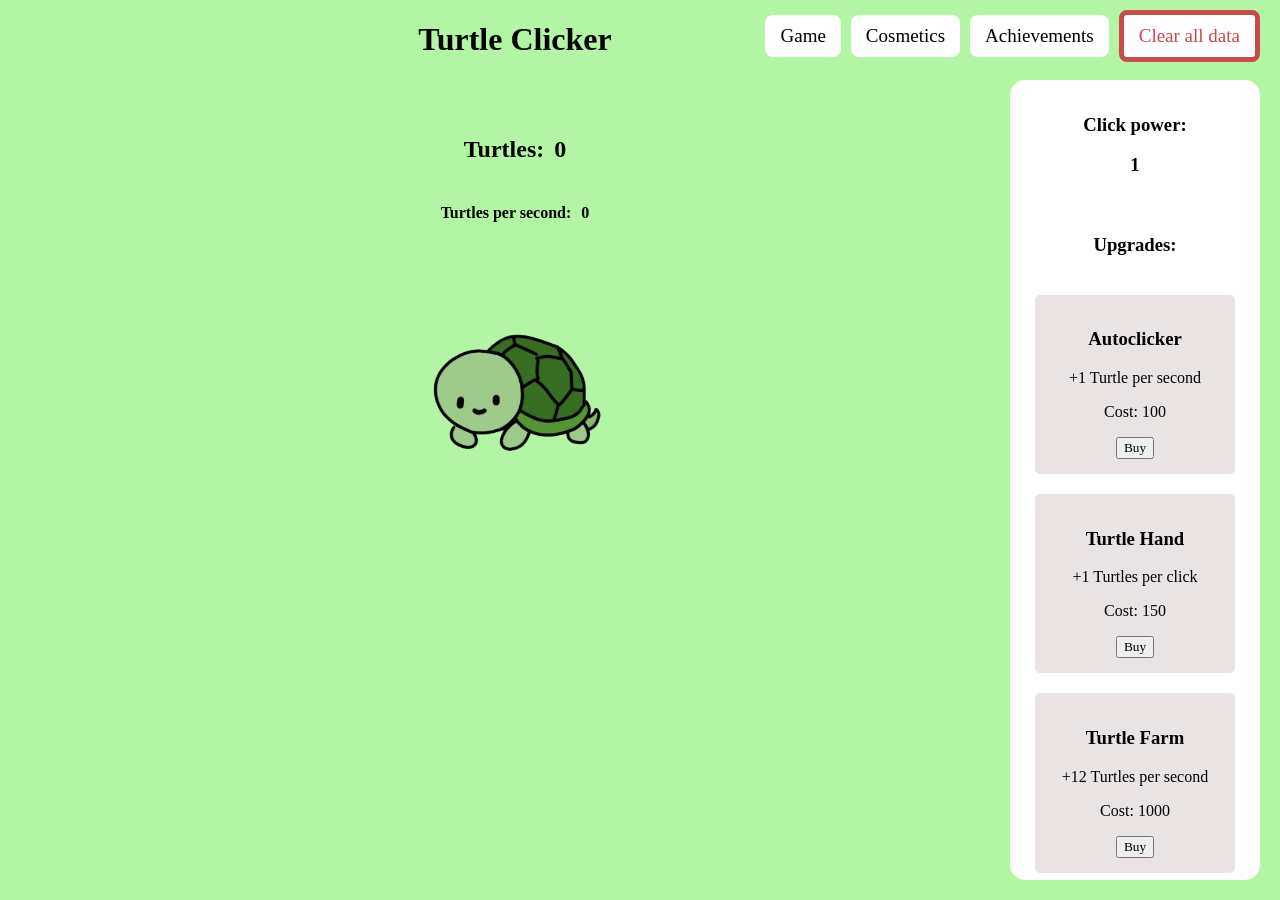
==== index.html @ b0704640 "Update index.html" ====
<!doctype html>
<html lang="en">
  <head>
    <meta charset="UTF-8" />
    <meta name="viewport" content="width=device-width, initial-scale=1.0" />
    <title>Turtle Clicker🐢</title>
    <link rel="stylesheet" href="style.css" />
    <script src="script.js" defer></script>
  </head>
  <body>
    <h1 id="mainTitleText">Turtle Clicker</h1>
    <div id="mainMenu">
      <a class="gameButtonMenu" href="index.html">Game</a>

      <a id="skinsButtonMenu" href="cosmetics.html">Cosmetics</a>

      <a id="achievementsButtonMenu" href="achievements.html">Achievements</a>
      <button id="clearAllData">Clear all data</button>
    </div>
    <br />
    <br />
    <div id="score">
      <h2>Turtles:</h2>
      <h2 id="scoreText">0</h2>
    </div>
    <div id="tps">
      <h4>Turtles per second:</h4>
      <h4 id="tpsText">0</h4>
    </div>

    <img src="mainTurtle.png" alt="A turtle" id="turtle" />

    <div id="upgradesMenu">
      <div id="clickPower">
        <h3>Click power:</h3>
        <h3 id="clickPowerText">1</h3>
      </div>

      <h3>Upgrades:</h3>

      <div class="upgrade" id="upgrade1">
        <h3>Autoclicker</h3>
        <p>+1 Turtle per second</p>
        <p id="upgrade1Cost">Cost: 100</p>
        <button id="buy1">Buy</button>
      </div>

      <div class="upgrade" id="upgrade2">
        <h3>Turtle Hand</h3>
        <p>+1 Turtles per click</p>
        <p id="upgrade2Cost">Cost: 150</p>
        <button id="buy2">Buy</button>
      </div>
      <div class="upgrade" id="upgrade3">
        <h3>Turtle Farm</h3>
        <p>+12 Turtles per second</p>
        <p id="upgrade3Cost">Cost: 1000</p>
        <button id="buy3">Buy</button>
      </div>

      <div class="upgrade" id="upgrade4">
        <h3>Turtle Glove</h3>
        <p>+6 Turtles per click</p>
        <p id="upgrade4Cost">Cost: 1250</p>
        <button id="buy4">Buy</button>
      </div>

      <div class="upgrade" id="upgrade5">
        <h3>Turtle Factory</h3>
        <p>+80 Turtles per second</p>
        <p id="upgrade5Cost">Cost: 13000</p>
        <button id="buy5">Buy</button>
      </div>

      <div class="upgrade" id="upgrade6">
        <h3>Rich Hand</h3>
        <p>+12 Turtles per click</p>
        <p id="upgrade6Cost">Cost: 20000</p>
        <button id="buy6">Buy</button>
      </div>

      <div class="upgrade" id="upgrade5">
        <h3>Turtle Power Plant</h3>
        <p>+125 Turtles per second</p>
        <p id="upgrade5Cost">Cost: 40000</p>
        <button id="buy5">Buy</button>
      </div>

      <div class="upgrade" id="upgrade6">
        <h3>Rich Hand</h3>
        <p>+12 Turtles per click</p>
        <p id="upgrade6Cost">Cost: 20000</p>
        <button id="buy6">Buy</button>
      </div>
    </div>
  </body>
</html>
---- style.css ----
html * {
  font-family:
    Comfortaa,
    Arial Rounded MT Bold;
  box-sizing: border-box;
}

body {
  background-color: #b2f5a4;
  padding-right: 250px;
}

a {
  color: black;
  text-decoration: none;
}

#mainTitleText {
  color: black;
  text-align: center;
}

#mainMenu {
  font-size: 19px;

  display: flex;
  justify-content: center;
  align-items: center;
  gap: 10px;

  position: absolute;
  top: 10px;
  right: 20px;
}

#mainMenu a {
  display: inline-block;
  padding: 10px 15px;
  background-color: white;
  border-radius: 8px;
}

#clearAllData {
  display: inline-block;
  border-radius: 8px;
  padding: 10px 15px;
  border: 5px solid rgb(203, 72, 72);

  background-color: white;
  font-size: 19px;
  color: rgb(203, 72, 72);
}

#score,
#tps {
  display: flex;
  justify-content: center;
  align-items: center;
  gap: 10px;
}

#turtle {
  display: block;
  width: 250px;
  height: auto;
  margin: 20px auto;
  cursor: pointer;
  transition: transform 0.1s ease;
}

#turtle:active {
  transform: scale(0.85);
}

#upgradesMenu {
  position: fixed;
  top: 80px;
  right: 20px;
  bottom: 20px;

  width: 250px;
  padding: 15px;
  gap: 20px;

  background-color: white;
  border-radius: 15px;

  justify-content: flex-start;
  align-items: center;
  text-align: center;

  display: flex;
  flex-direction: column;

  overflow-y: auto;
}

.upgrade {
  flex-direction: column;
  align-items: center;
  width: 200px;
  padding: 15px;

  border-radius: 5px;
  background-color: rgb(233, 227, 227);
}

@media (max-width: 700px) {
  #mainMenu {
    position: static;
    flex-wrap: wrap;
    margin: 10px auto;
    font-size: 15px;
  }
}
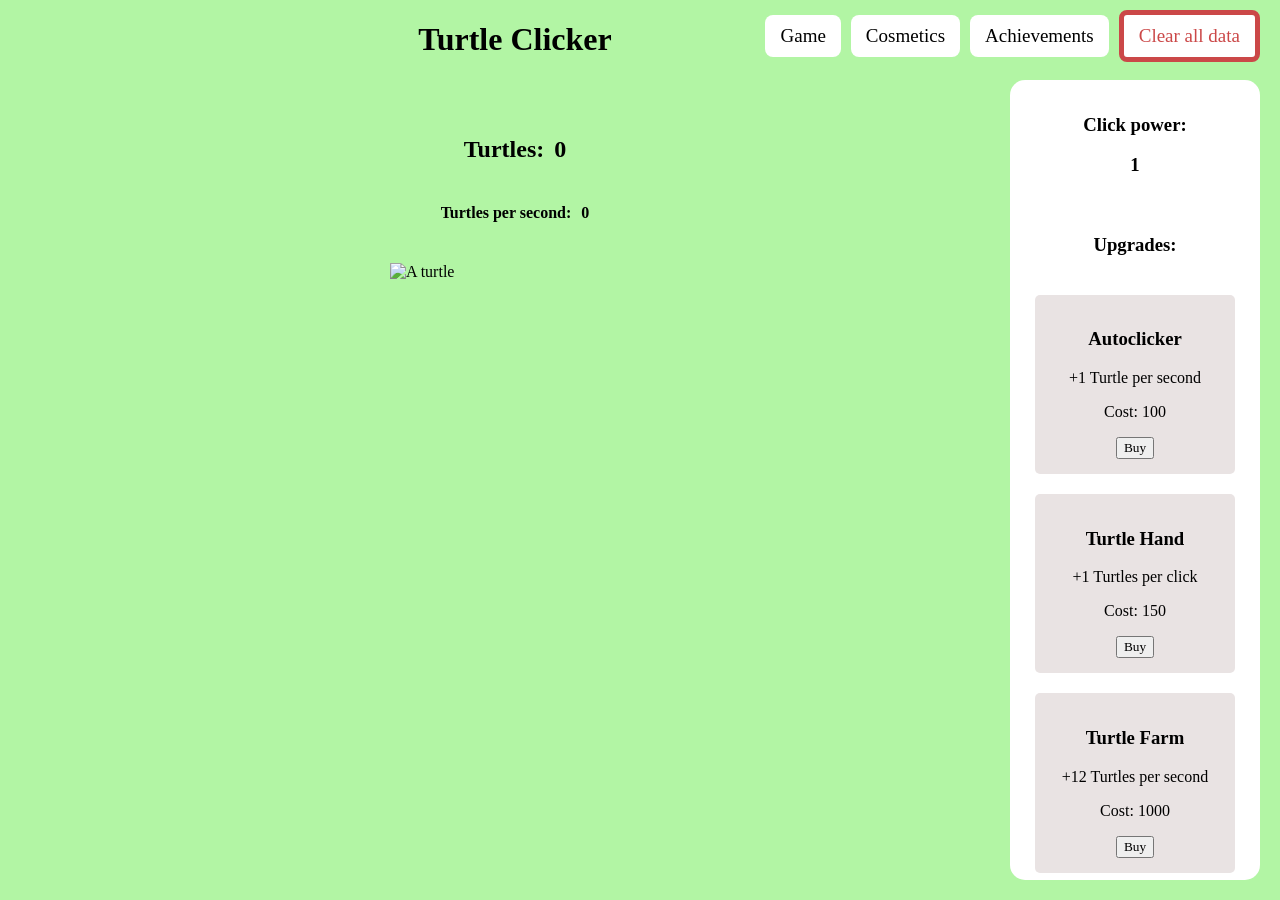
==== commit 09e086cb: "a" ====
--- a/index.html
+++ b/index.html
@@ -28,7 +28,7 @@
       <h4 id="tpsText">0</h4>
     </div>
 
-    <img src="mainTurtle.png" alt="A turtle" id="turtle" />
+    <img src="images/greenTurtle.png" alt="A turtle" id="turtle" />
 
     <div id="upgradesMenu">
       <div id="clickPower">
@@ -79,18 +79,18 @@
         <button id="buy6">Buy</button>
       </div>
 
-      <div class="upgrade" id="upgrade5">
+      <div class="upgrade" id="upgrade7">
         <h3>Turtle Power Plant</h3>
         <p>+125 Turtles per second</p>
-        <p id="upgrade5Cost">Cost: 40000</p>
-        <button id="buy5">Buy</button>
+        <p id="upgrade7Cost">Cost: 40000</p>
+        <button id="buy7">Buy</button>
       </div>
 
-      <div class="upgrade" id="upgrade6">
-        <h3>Rich Hand</h3>
-        <p>+12 Turtles per click</p>
-        <p id="upgrade6Cost">Cost: 20000</p>
-        <button id="buy6">Buy</button>
+      <div class="upgrade" id="upgrade8">
+        <h3>Royal Hand</h3>
+        <p>+24 Turtles per click</p>
+        <p id="upgrade8Cost">Cost: 75000</p>
+        <button id="buy8">Buy</button>
       </div>
     </div>
   </body>
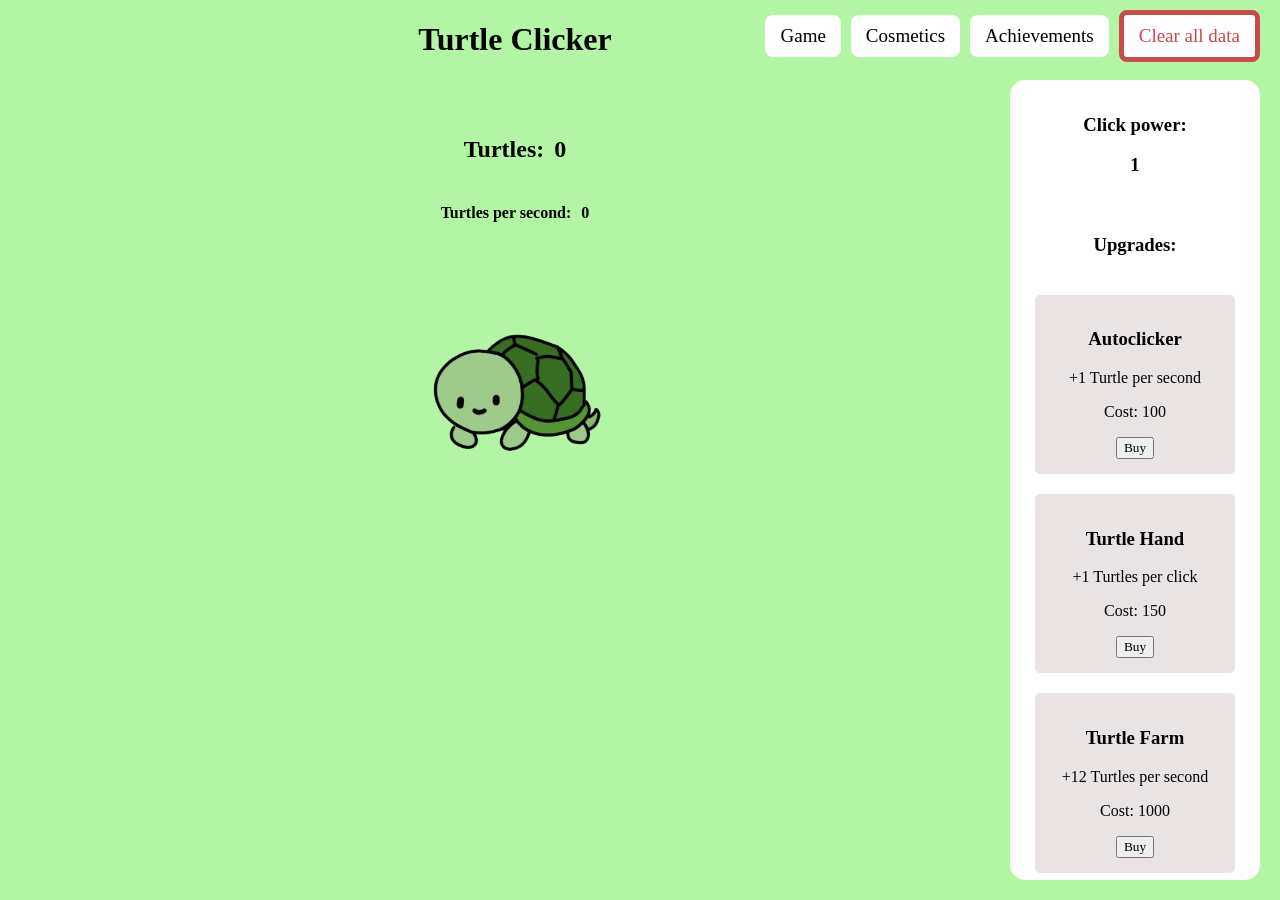
==== commit 2782fc80: "Update index.html" ====
--- a/index.html
+++ b/index.html
@@ -28,7 +28,7 @@
       <h4 id="tpsText">0</h4>
     </div>
 
-    <img src="images/greenTurtle.png" alt="A turtle" id="turtle" />
+    <img src="images/colours/greenTurtle.png" alt="A turtle" id="turtle" />
 
     <div id="upgradesMenu">
       <div id="clickPower">
